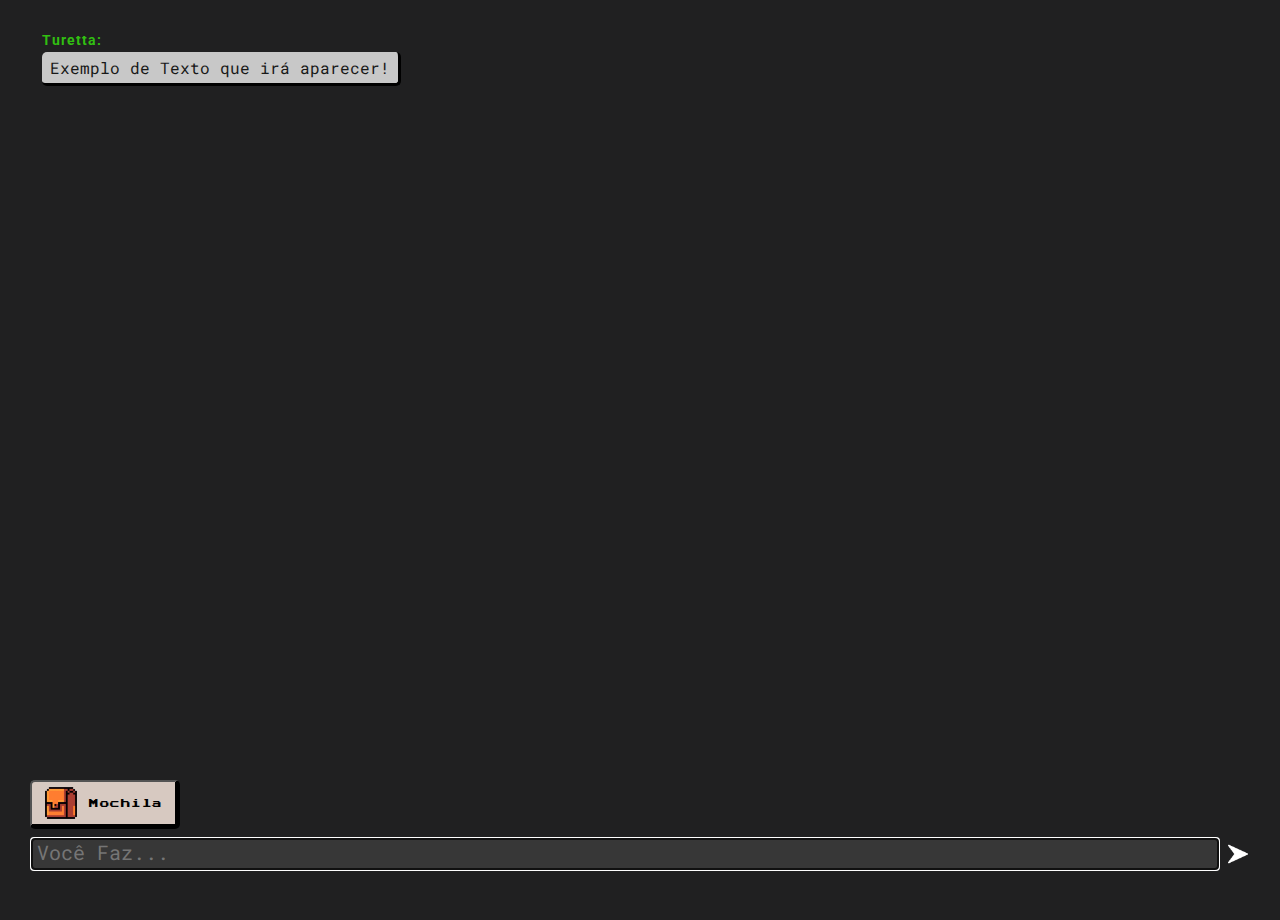
==== index.html @ 4c5230ab "first-commit" ====
<!DOCTYPE html>
<html lang="pt-br">

<head>
    <meta charset="UTF-8">
    <meta http-equiv="X-UA-Compatible" content="IE=edge">
    <meta name="viewport" content="width=device-width, initial-scale=1.0">

    <link rel="stylesheet" href="assets/css/styles.css">
    
    <link rel="shortcut icon" href="assets/images/Itens/45.png" type="image/x-icon">
    <title>Rogue Like</title>
</head>

<body>
    <section id="backpack" class="backpack start-hidden">
        <div class="close-btn-div">
            <button onclick="closeBackpack()" class="close-btn"><img src="assets/images/close.png"></button>
        </div>
        <div class="backpack-slot">
            <div class="backpack-item">
                <img src="assets/images/Itens/22.png">
            </div>
        </div>
        <div class="backpack-slot">
            <div class="backpack-item">
                <img src="assets/images/Itens/11.png">
            </div>
        </div>
        <div class="backpack-slot">
            <div class="backpack-item"></div>
        </div>
        <div class="backpack-slot">
            <div class="backpack-item"></div>
        </div>
        <div class="backpack-slot">
            <div class="backpack-item"></div>
        </div>
        <div class="backpack-slot">
            <div class="backpack-item"></div>
        </div>
        <div class="backpack-slot">
            <div class="backpack-item"></div>
        </div>
        <div class="backpack-slot">
            <div class="backpack-item"></div>
        </div>
        <div class="backpack-slot">
            <div class="backpack-item"></div>
        </div>
    </section>

    <section class="game">
        <section class="game-area" id="game-area">
            <div class="game-message">
                <label class="message-title">Turetta:</label>
                <p class="message normal-message">Exemplo de Texto que irá aparecer!</p>
            </div>           
        </section>              
    </section>
    <section class="options-area">
            <button onclick="openBackpack()" class="backpack-button">
                <img src="assets/images/backpack-Icon.png" alt="Abrir a Mochila">      
                <span>Mochila</span>         
            </button>
    </section> 
    <section class="game-input">
        <div class="input">
            <form id="input-form" class="input-form" autocomplete="false">
                <input  type="text" autofocus placeholder="Você Faz..." id="input-action" class="input-action" name="action-input">
                <button class="input-button" submit onclick="geraMensagem('Player', playerMessage(), 'normal-message')"></button>
            </form>
        </div>  
    </section>

</body>
<script src="assets/js/jquery.min.js"></script>
<script src="assets/js/app.js"></script>
</html>
---- assets/css/styles.css ----
/*Fonts Imports*/
@import url('https://fonts.googleapis.com/css2?family=Roboto+Mono&display=swap');
@import url('https://fonts.googleapis.com/css2?family=Roboto&display=swap');
@font-face {
    font-family: '8bitfont';
    src: url(../fonts/PressStart2P-vaV7.ttf);
}

body{
    background-color: rgb(32, 32, 33);
    overflow-x: hidden;
    padding: 10px;
    margin: 0;
    height: 100vh;
}
::-webkit-scrollbar {
    width: 10px;
} 
::-webkit-scrollbar-thumb {   
background-color: darkgrey;   
}
::-webkit-scrollbar-button{
    background-color: rgb(88, 88, 88);
    height: 5px;
}

p::first-letter{
    text-transform: uppercase;
}

.game{
    display: flex;
    flex-direction: column;
    height: 85vh;
    max-height: 85vh;
    width: 95vw;
}
.game-area{
    display: flex;
    flex-direction: column;
    align-items: flex-start;
    scroll-behavior: smooth;
    overflow-y: scroll;
    overflow-x: hidden; 
    width: 95vw;
    margin: 1rem 2rem;
}

.game-message{
    margin-top: 5px;
    max-width: 90vw;
    word-wrap: break-word;
    animation:scale-in-left .3s cubic-bezier(.25,.46,.45,.94) both;
}
.game-message p{
    margin: 3px 0 0 0;
}

.message-title{ 
    color: rgb(49, 190, 17);
    padding: 2px 0;
    margin-bottom: 5px;
    font-size: 0.85rem; 
    font-family: 'Roboto', sans-serif;
    font-weight: bold;
    letter-spacing: 1px;
}
.danger-message{
    color: rgb(203, 203, 203); ;
    background-color: rgba(234, 6, 6, 0.413);
    padding: 5px 8px;
    border-radius: 5px;
    font-weight: bold;
    border-right: 3px solid black;
    border-bottom: 3px solid black;
}
.warning-message{
    color: rgb(203, 203, 203); ;
    background-color: rgba(200, 234, 6, 0.413);
    padding: 5px 8px;
    border-radius: 5px; 
    border-right: 3px solid black;
    border-bottom: 3px solid black;
}
.normal-message{
    font-family: 'Roboto Mono', monospace;
    color: rgb(24, 24, 24);
    background-color: rgba(255, 255, 255, 0.753);
    padding: 5px 8px;
    border-radius: 5px;
    border-right: 3px solid black;
    border-bottom: 3px solid black;
}

.backpack-button{
    width: 150px;
    padding: 5px;
    margin: 5px 20px 10px 20px;
    border-radius: 5px;
    font-family: '8bitfont';
    font-size: .6rem;
    letter-spacing: .5px;
    display: flex;
    align-items: center;
    flex-direction: row;
    justify-content: space-evenly;
    background-color: rgba(255, 238, 228, 0.822);
    border-bottom: 5px solid black;
    border-right: 5px solid black;
    transition: all 0.2s ease-in-out;
}

.backpack-button:hover{
    cursor: pointer;
    transform: scale(1.1);
    transition: all 0.2s ease-in-out;
}
.backpack-button img{
    width: 2rem;
    margin-right: 5px;
}

.input{
    display: flex;
    flex-direction: column;
    align-items: center;
}

.input-form{
    display: flex;
    flex-direction: row;
    justify-content: center;
}

.input-button{
    background-color: transparent;
    border: none;
    padding: 7px 10px;
    background-image: url('../images/send-message.png');
    background-position: center;
    background-repeat: no-repeat;
    background-size: contain;
}

.input-button:hover{
    cursor: pointer;
}

.input-action{
    width: 92vw;
    display: flex;
    align-items: center;
    height: 25px;
    font-size: 20px;
    background-color: rgb(55, 55, 55);
    border: none;
    color: rgb(203, 203, 203);
    padding: 0 3px 5px 5px;
    font-family: 'Roboto Mono', monospace;
    margin-right:  10px;
}


/* MOCHILA */

.backpack{
    width: 240px;
    height: 230px;
    background-color: rgb(63, 40, 4);
    position: absolute;
    bottom: 60px;
    left: 30px;
    display: flex;
    flex-wrap: wrap;
    justify-content:space-around;
    flex-direction: row;
    padding: 20px;
    z-index: 10;
}

.bp-close{
    animation:scale-out-bl .5s cubic-bezier(.55,.085,.68,.53) both
}

.start-hidden{
    visibility: hidden;
}

.bp-open{
    animation:scale-in-bl .5s cubic-bezier(.25,.46,.45,.94) both
}

.backpack-slot{
    width: 4.5rem;
    height: 4.5rem;
    margin: 3px;
    background-color: rgba(255, 238, 228, 0.822);
    transition: all 0.3s ease-in-out;
}

.backpack-slot:hover{
    cursor: pointer;
    transform: scale(1.1);
}
.backpack-item{
    display: flex;
    justify-content: center;
    align-items: center;
}
.backpack-item img{
    width: 80%;
    height: 80%;
    margin-top: 7px;
}

.close-btn-div{
    position:absolute;
    right: -15px;
    top: -7px;
}
.close-btn{
    background-color: transparent;
    border: none;
    transition: all 0.3s ease-in-out;
}
.close-btn:hover{
    cursor: pointer;
    transform: scale(1.1);
}
.close-btn img{
    width: 16px;
    height: 16px;
}


/* Animações */
@keyframes scale-in-left{0%{transform:scale(0);transform-origin:0 50%;opacity:1}100%{transform:scale(1);transform-origin:0 50%;opacity:1}}
@keyframes scale-out-left{0%{transform:scale(1);transform-origin:0 50%;opacity:1}100%{transform:scale(0);transform-origin:0 50%;opacity:1}}@keyframes scale-out-bl{0%{transform:scale(1);transform-origin:0 100%;opacity:1}100%{transform:scale(0);transform-origin:0 100%;opacity:1}}
@keyframes scale-in-bl{0%{transform:scale(0);transform-origin:0 100%;opacity:1}100%{transform:scale(1);transform-origin:0 100%;opacity:1}}
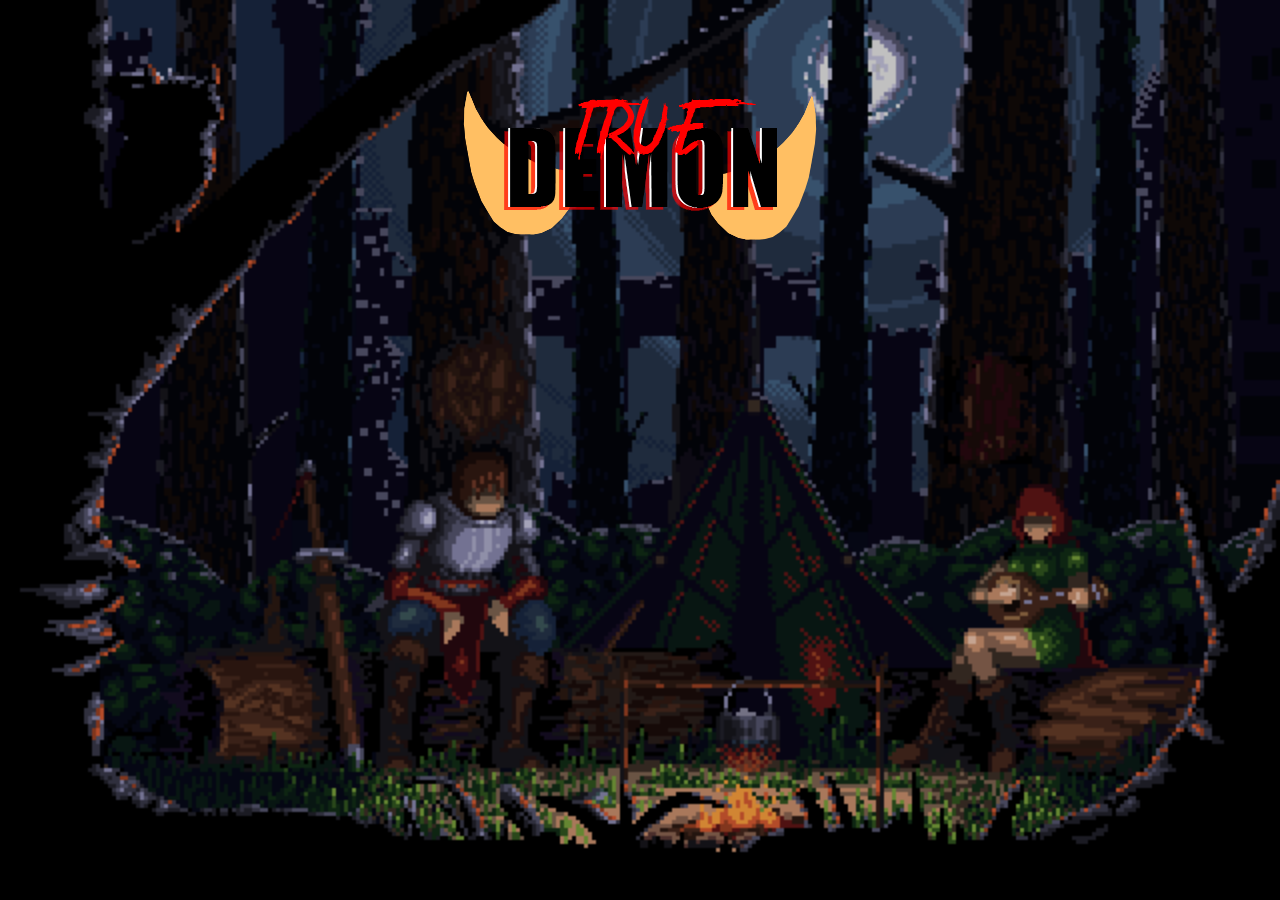
==== commit 9290e576: "Main-Menu Created" ====
--- a/index.html
+++ b/index.html
@@ -11,69 +11,11 @@
     <link rel="shortcut icon" href="assets/images/Itens/45.png" type="image/x-icon">
     <title>Rogue Like</title>
 </head>
-
 <body>
-    <section id="backpack" class="backpack start-hidden">
-        <div class="close-btn-div">
-            <button onclick="closeBackpack()" class="close-btn"><img src="assets/images/close.png"></button>
-        </div>
-        <div class="backpack-slot">
-            <div class="backpack-item">
-                <img src="assets/images/Itens/22.png">
-            </div>
-        </div>
-        <div class="backpack-slot">
-            <div class="backpack-item">
-                <img src="assets/images/Itens/11.png">
-            </div>
-        </div>
-        <div class="backpack-slot">
-            <div class="backpack-item"></div>
-        </div>
-        <div class="backpack-slot">
-            <div class="backpack-item"></div>
-        </div>
-        <div class="backpack-slot">
-            <div class="backpack-item"></div>
-        </div>
-        <div class="backpack-slot">
-            <div class="backpack-item"></div>
-        </div>
-        <div class="backpack-slot">
-            <div class="backpack-item"></div>
-        </div>
-        <div class="backpack-slot">
-            <div class="backpack-item"></div>
-        </div>
-        <div class="backpack-slot">
-            <div class="backpack-item"></div>
-        </div>
+    <section class="main-menu">
+        <img class="scale-in-hor-center" src="assets/images/TRUE.png" alt="" srcset="">        
+        <audio id="audioPlayer" src="assets/Sounds/mainMenu_sound.mp3" autoplay loop></audio>
     </section>
-
-    <section class="game">
-        <section class="game-area" id="game-area">
-            <div class="game-message">
-                <label class="message-title">Turetta:</label>
-                <p class="message normal-message">Exemplo de Texto que irá aparecer!</p>
-            </div>           
-        </section>              
-    </section>
-    <section class="options-area">
-            <button onclick="openBackpack()" class="backpack-button">
-                <img src="assets/images/backpack-Icon.png" alt="Abrir a Mochila">      
-                <span>Mochila</span>         
-            </button>
-    </section> 
-    <section class="game-input">
-        <div class="input">
-            <form id="input-form" class="input-form" autocomplete="false">
-                <input  type="text" autofocus placeholder="Você Faz..." id="input-action" class="input-action" name="action-input">
-                <button class="input-button" submit onclick="geraMensagem('Player', playerMessage(), 'normal-message')"></button>
-            </form>
-        </div>  
-    </section>
-
+     
 </body>
-<script src="assets/js/jquery.min.js"></script>
-<script src="assets/js/app.js"></script>
 </html>--- a/assets/css/styles.css
+++ b/assets/css/styles.css
@@ -9,7 +9,7 @@
 body{
     background-color: rgb(32, 32, 33);
     overflow-x: hidden;
-    padding: 10px;
+    padding: 0;
     margin: 0;
     height: 100vh;
 }
@@ -233,7 +233,29 @@
 }
 
 
+/* MAIN MENU */
+
+.main-menu{
+    width: 100%;
+    height: 100%;
+    display: flex;
+    justify-content: center;
+    align-items: center;
+    background-image: url("../images/mainMenu.gif");
+    background-position: center;
+    background-size: cover;
+    background-repeat: no-repeat;
+}
+
+.main-menu img{
+    position: absolute;
+    top: 10vh;
+}
+
+.scale-in-hor-center{animation:scale-in-hor-center 1s cubic-bezier(.25,.46,.45,.94) both}
+
 /* Animações */
 @keyframes scale-in-left{0%{transform:scale(0);transform-origin:0 50%;opacity:1}100%{transform:scale(1);transform-origin:0 50%;opacity:1}}
 @keyframes scale-out-left{0%{transform:scale(1);transform-origin:0 50%;opacity:1}100%{transform:scale(0);transform-origin:0 50%;opacity:1}}@keyframes scale-out-bl{0%{transform:scale(1);transform-origin:0 100%;opacity:1}100%{transform:scale(0);transform-origin:0 100%;opacity:1}}
-@keyframes scale-in-bl{0%{transform:scale(0);transform-origin:0 100%;opacity:1}100%{transform:scale(1);transform-origin:0 100%;opacity:1}}+@keyframes scale-in-bl{0%{transform:scale(0);transform-origin:0 100%;opacity:1}100%{transform:scale(1);transform-origin:0 100%;opacity:1}}
+@keyframes scale-in-hor-center{0%{transform:scaleX(0);opacity:0}100%{transform:scaleX(1);opacity:1}}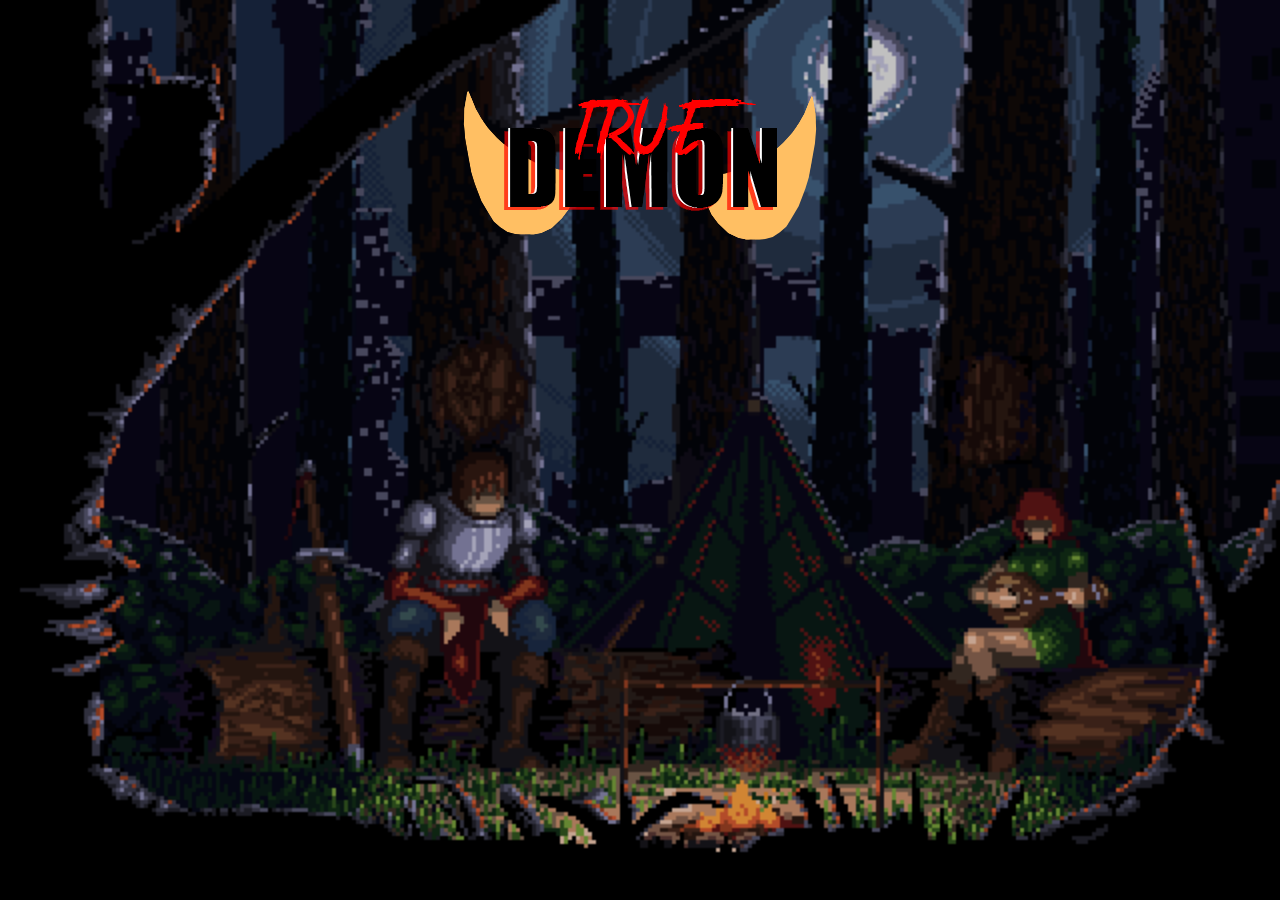
==== commit 1ae55cd1: "Main Menu Sound Update" ====
--- a/index.html
+++ b/index.html
@@ -14,7 +14,9 @@
 <body>
     <section class="main-menu">
         <img class="scale-in-hor-center" src="assets/images/TRUE.png" alt="" srcset="">        
-        <audio id="audioPlayer" src="assets/Sounds/mainMenu_sound.mp3" autoplay loop></audio>
+        <audio id="audioPlayer" preload="auto" autoplay loop>
+             <source src="assets/Sounds/mainMenu_sound.mp3" type="audio/mp3">
+        </audio>
     </section>
      
 </body>
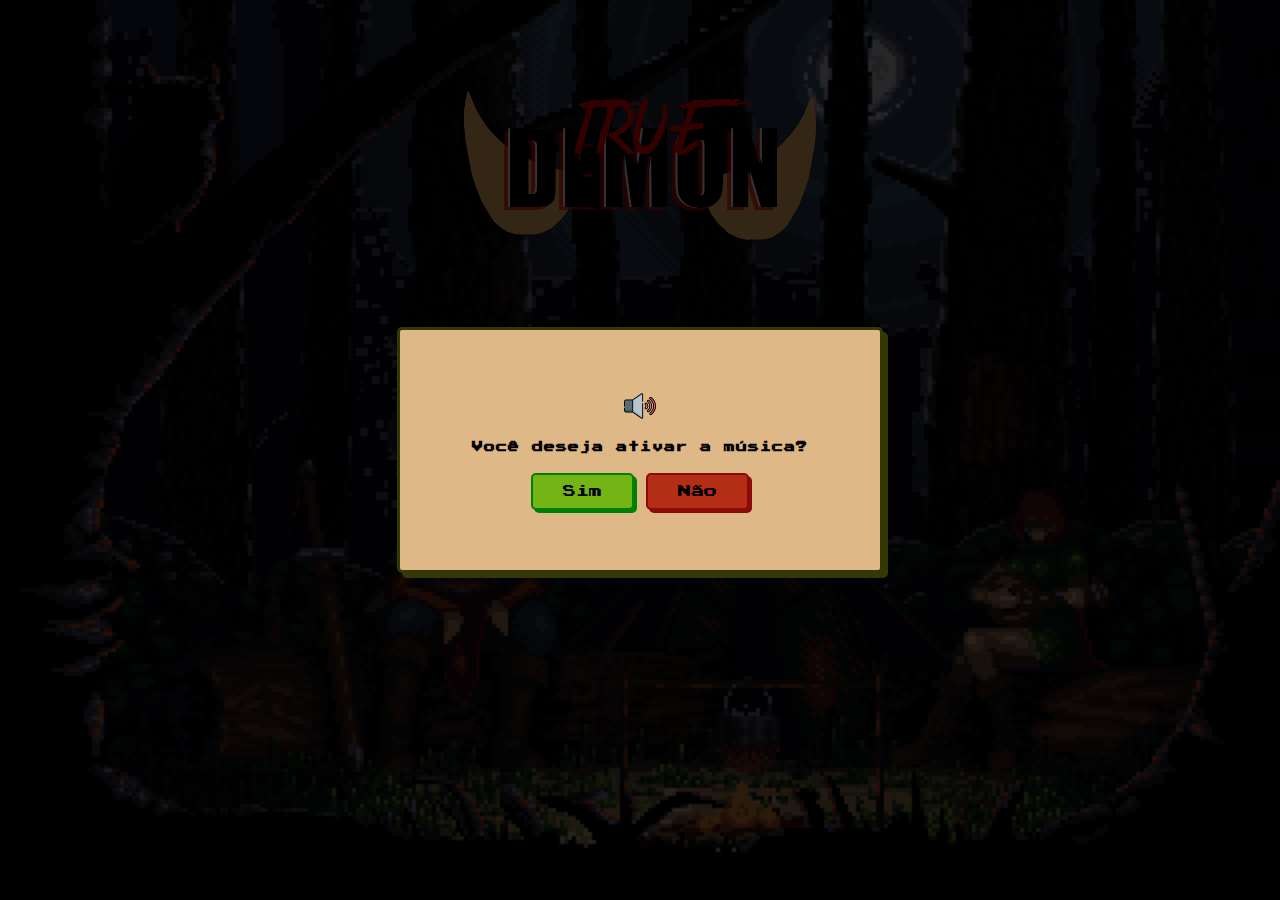
==== commit 05ab56ee: "Yes-No PopUp" ====
--- a/index.html
+++ b/index.html
@@ -6,18 +6,31 @@
     <meta http-equiv="X-UA-Compatible" content="IE=edge">
     <meta name="viewport" content="width=device-width, initial-scale=1.0">
 
-    <link rel="stylesheet" href="assets/css/styles.css">
+    <link rel="stylesheet" href="assets/css/mainMenu.css">
     
     <link rel="shortcut icon" href="assets/images/Itens/45.png" type="image/x-icon">
     <title>Rogue Like</title>
 </head>
 <body>
+
+    <section id="music-confirm" class="music-confirm">
+        <div class="yes-no-pop-up">
+            <img src="assets/images/sound.png" alt="">
+            <p>Você deseja ativar a música?</p>
+            <div class="button-area">
+                <button id="yes-button" onclick="playMenuMusic(true)">Sim</button>
+                <button id="no-button" onclick="playMenuMusic(false)">Não</button>
+            </div>
+        </div>
+    </section>
+    
     <section class="main-menu">
         <img class="scale-in-hor-center" src="assets/images/TRUE.png" alt="" srcset="">        
-        <audio id="audioPlayer" preload="auto" autoplay loop>
-             <source src="assets/Sounds/mainMenu_sound.mp3" type="audio/mp3">
-        </audio>
     </section>
      
 </body>
+
+<script src="assets/js/jquery.min.js"></script>
+<script src="assets/js/mainMenu.js"></script>
+
 </html>--- a/assets/css/mainMenu.css
+++ b/assets/css/mainMenu.css
@@ -0,0 +1,128 @@
+/* MAIN MENU */
+@font-face {
+    font-family: '8bitfont';
+    src: url(../fonts/PressStart2P-vaV7.ttf);
+}
+
+body{
+    background-color: rgb(0, 0, 0);
+    overflow-x: hidden;
+    padding: 0;
+    margin: 0;
+    height: 100vh;
+}
+::-webkit-scrollbar {
+    width: 10px;
+} 
+::-webkit-scrollbar-thumb {   
+background-color: darkgrey;   
+}
+::-webkit-scrollbar-button{
+    background-color: rgb(88, 88, 88);
+    height: 5px;
+}
+.main-menu{
+    width: 100%;
+    height: 100%;
+    display: flex;
+    justify-content: center;
+    align-items: center;
+    background-image: url("../images/mainMenu.gif");
+    background-position: center;
+    background-size: cover;
+    background-repeat: no-repeat;
+}
+
+.main-menu img{
+    position: absolute;
+    top: 10vh;
+}
+.music-confirm{
+    position: absolute;
+    width: 100vw;
+    height: 100vh;
+    display: flex;
+    justify-content: center;
+    align-items: center;
+    flex-direction: column;
+    background-color: rgba(0, 0, 0, 0.8);
+    z-index: 10;
+}
+.yes-no-pop-up{
+    position: absolute;
+    display: flex;
+    justify-content: center;
+    align-items: center;
+    flex-direction: column;
+    background-color: burlywood;
+    width: 30rem;
+    height: 15rem;
+    font-family: "8bitfont";
+    font-size: .7rem;
+    letter-spacing: 1px;
+    font-weight: bold;
+    border: 3px solid rgb(51, 56, 6);
+    border-radius: 5px;
+    box-shadow:5px 5px 0px rgb(51, 56, 6);
+}
+.yes-no-pop-up p{
+    margin:  20px 0;
+}
+.button-area button{
+    padding: 10px 30px;
+}
+
+#yes-button{
+    background-color: rgb(117, 180, 21);
+    border-radius: 5px;
+    border: 2px solid green;
+    box-shadow:3px 3px 0px green;
+    transition: all 0.3s ease-in-out;
+    font-family: '8bitfont';
+}
+
+#yes-button:hover{
+    cursor: pointer;
+    box-shadow: none;
+    background-color: green;
+    color: white;
+}
+
+#no-button{
+    background-color: rgb(180, 45, 21);
+    border-radius: 5px;
+    border: 2px solid rgb(139, 11, 11);
+    box-shadow:3px 3px 0px rgb(139, 11, 11);
+    transition: all 0.3s ease-in-out;
+    font-family: '8bitfont';
+}
+
+#no-button:hover{
+    cursor: pointer;
+    box-shadow: none;
+    background-color:rgb(139, 11, 11);
+    color: white;
+}
+
+
+
+@media screen and (max-width: 700px) {
+
+    .main-menu img{
+        width: 50vw;
+    }
+    
+}
+
+
+
+/* ANIMATIONS */
+
+.fade-out-bck{
+    animation:fade-out-bck .7s cubic-bezier(.25,.46,.45,.94) both;
+    display: none;
+}
+.scale-in-hor-center{animation:scale-in-hor-center 1s cubic-bezier(.25,.46,.45,.94) both}
+@keyframes scale-in-hor-center{0%{transform:scaleX(0);opacity:0}100%{transform:scaleX(1);opacity:1}}
+@keyframes fade-out-bck{0%{transform:translateZ(0);opacity:1}100%{transform:translateZ(-80px);opacity:0}}
+
